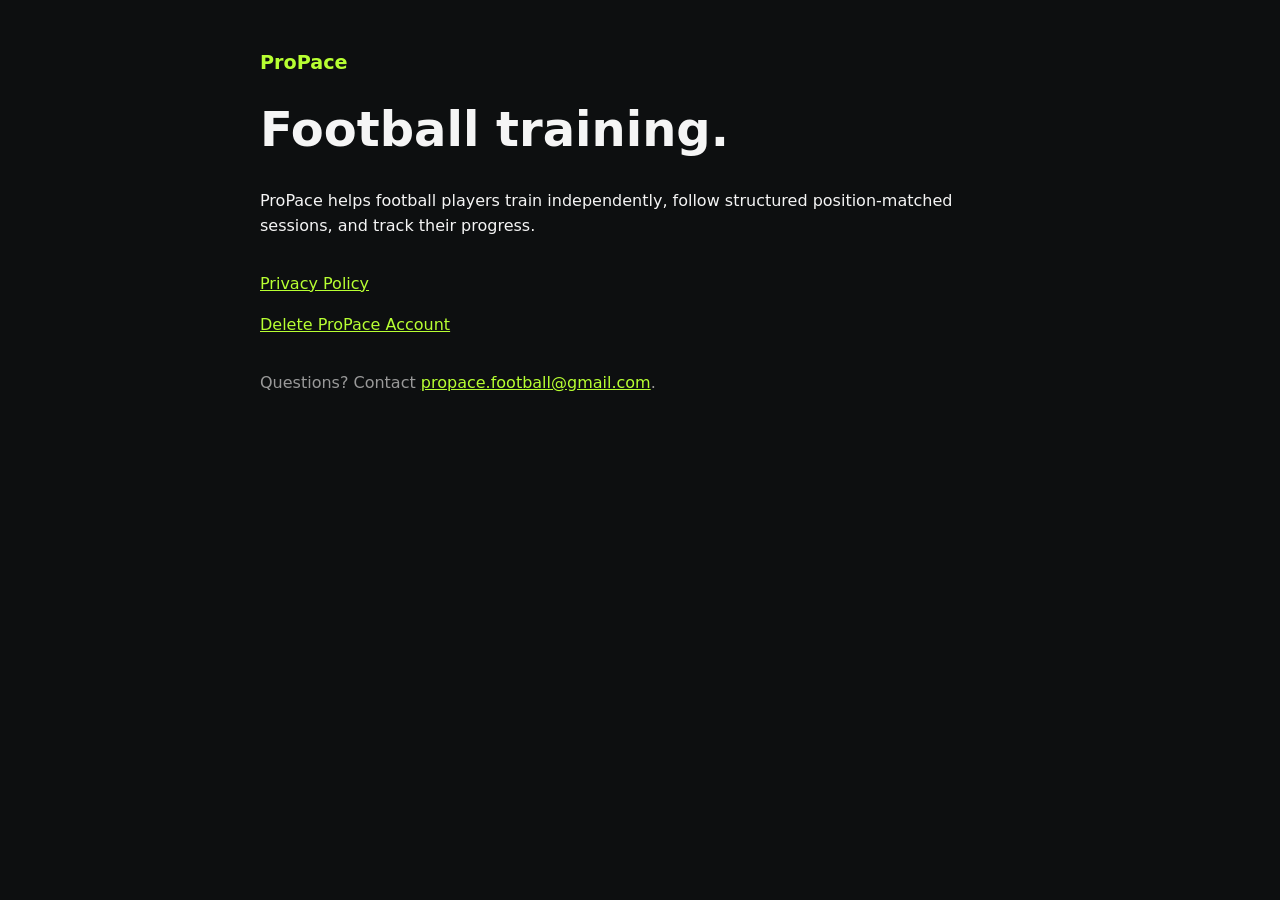
==== index.html @ 573255ba "Move legal site files to repo root for GitHub Pages" ====
<!doctype html>
<html lang="en">
<head>
  <meta charset="utf-8">
  <meta name="viewport" content="width=device-width, initial-scale=1">
  <title>ProPace</title>
  <link rel="stylesheet" href="styles.css">
</head>

<body>

<main class="container">

  <a class="brand" href="index.html">ProPace</a>

  <h1>Football training.</h1>

  <p>
    ProPace helps football players train independently,
    follow structured position-matched sessions, and track their progress.
  </p>

  <section>
    <p>
      <a href="privacy.html">Privacy Policy</a>
    </p>

    <p>
      <a href="delete-account.html">Delete ProPace Account</a>
    </p>
  </section>

  <section>
    <p class="updated">
      Questions? Contact
      <a href="mailto:propace.football@gmail.com">propace.football@gmail.com</a>.
    </p>
  </section>

</main>

</body>
</html>
---- styles.css ----
:root {
  font-family:
    Inter,
    system-ui,
    -apple-system,
    BlinkMacSystemFont,
    "Segoe UI",
    sans-serif;

  color: #f5f5f5;
  background: #0d0f10;
}

* {
  box-sizing: border-box;
}

body {
  margin: 0;
  min-height: 100vh;
  line-height: 1.6;
}

.container {
  width: min(760px, calc(100% - 32px));
  margin: 0 auto;
  padding: 48px 0 80px;
}

.brand {
  color: #b7ff32;
  font-weight: 800;
  text-decoration: none;
  font-size: 1.2rem;
}

h1 {
  margin-top: 24px;
  font-size: clamp(2rem, 7vw, 3rem);
  line-height: 1.1;
}

h2 {
  margin-top: 40px;
}

.updated {
  color: #999;
}

section {
  margin-top: 32px;
}

.card {
  background: #171a1c;
  border: 1px solid #292d30;
  border-radius: 16px;
  padding: 24px;
}

a {
  color: #b7ff32;
}

label {
  display: block;
  margin-top: 20px;
  margin-bottom: 8px;
  font-weight: 600;
}

input {
  width: 100%;
  padding: 14px 16px;
  border-radius: 10px;
  border: 1px solid #393e42;
  background: #0d0f10;
  color: white;
  font: inherit;
}

button {
  width: 100%;
  margin-top: 16px;
  padding: 14px 18px;
  border: 0;
  border-radius: 10px;
  background: #b7ff32;
  color: #0d0f10;
  font-weight: 800;
  font-size: 1rem;
  cursor: pointer;
}

button:disabled {
  opacity: 0.5;
  cursor: not-allowed;
}

.danger {
  background: #ff5c5c;
  color: white;
}

.warning {
  padding: 14px;
  border-radius: 10px;
  background: #30221c;
}

#status {
  margin-top: 18px;
  color: #c8c8c8;
}
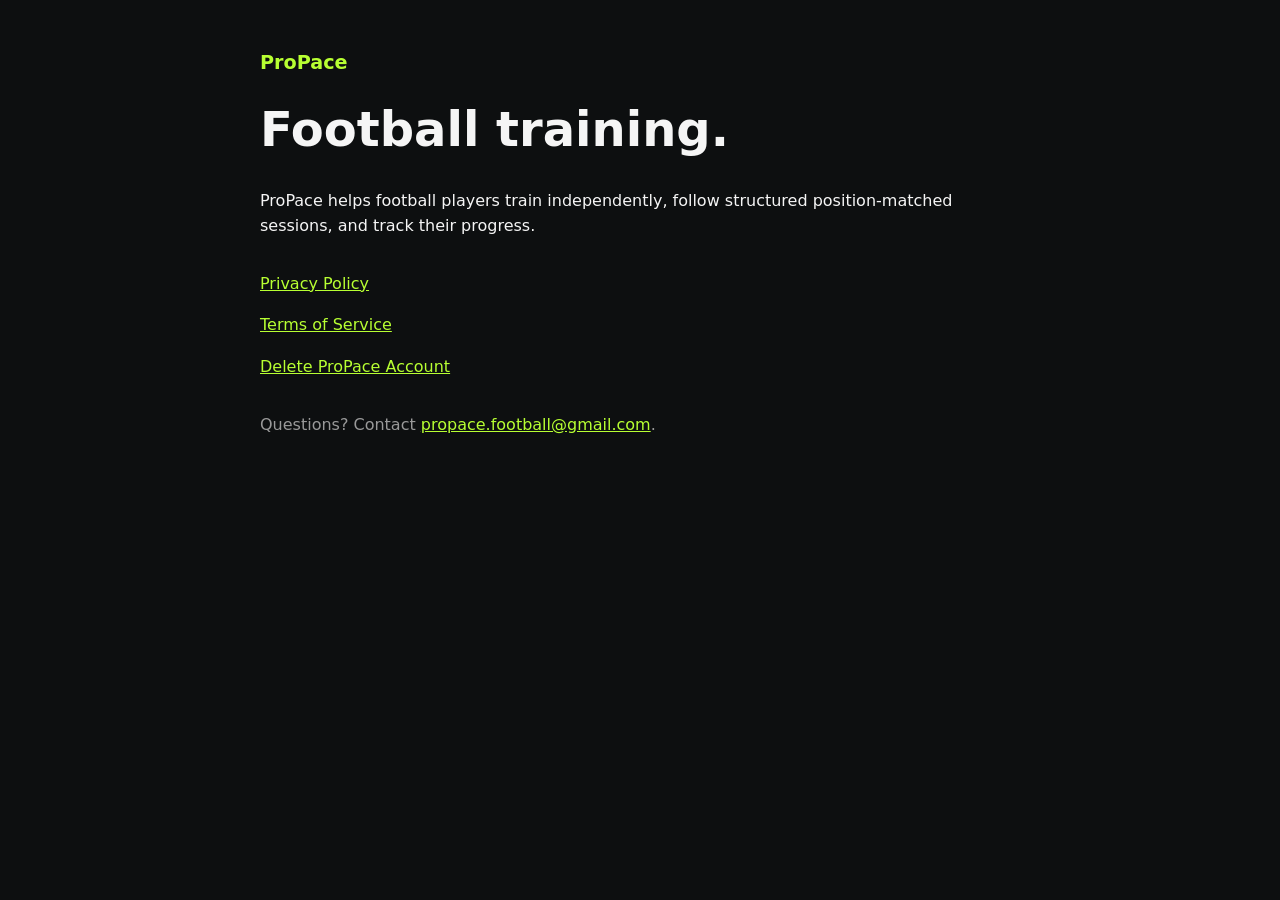
==== commit ab6c7fcb: "Add Terms of Service page" ====
--- a/index.html
+++ b/index.html
@@ -26,6 +26,10 @@
     </p>
 
     <p>
+      <a href="terms.html">Terms of Service</a>
+    </p>
+
+    <p>
       <a href="delete-account.html">Delete ProPace Account</a>
     </p>
   </section>
